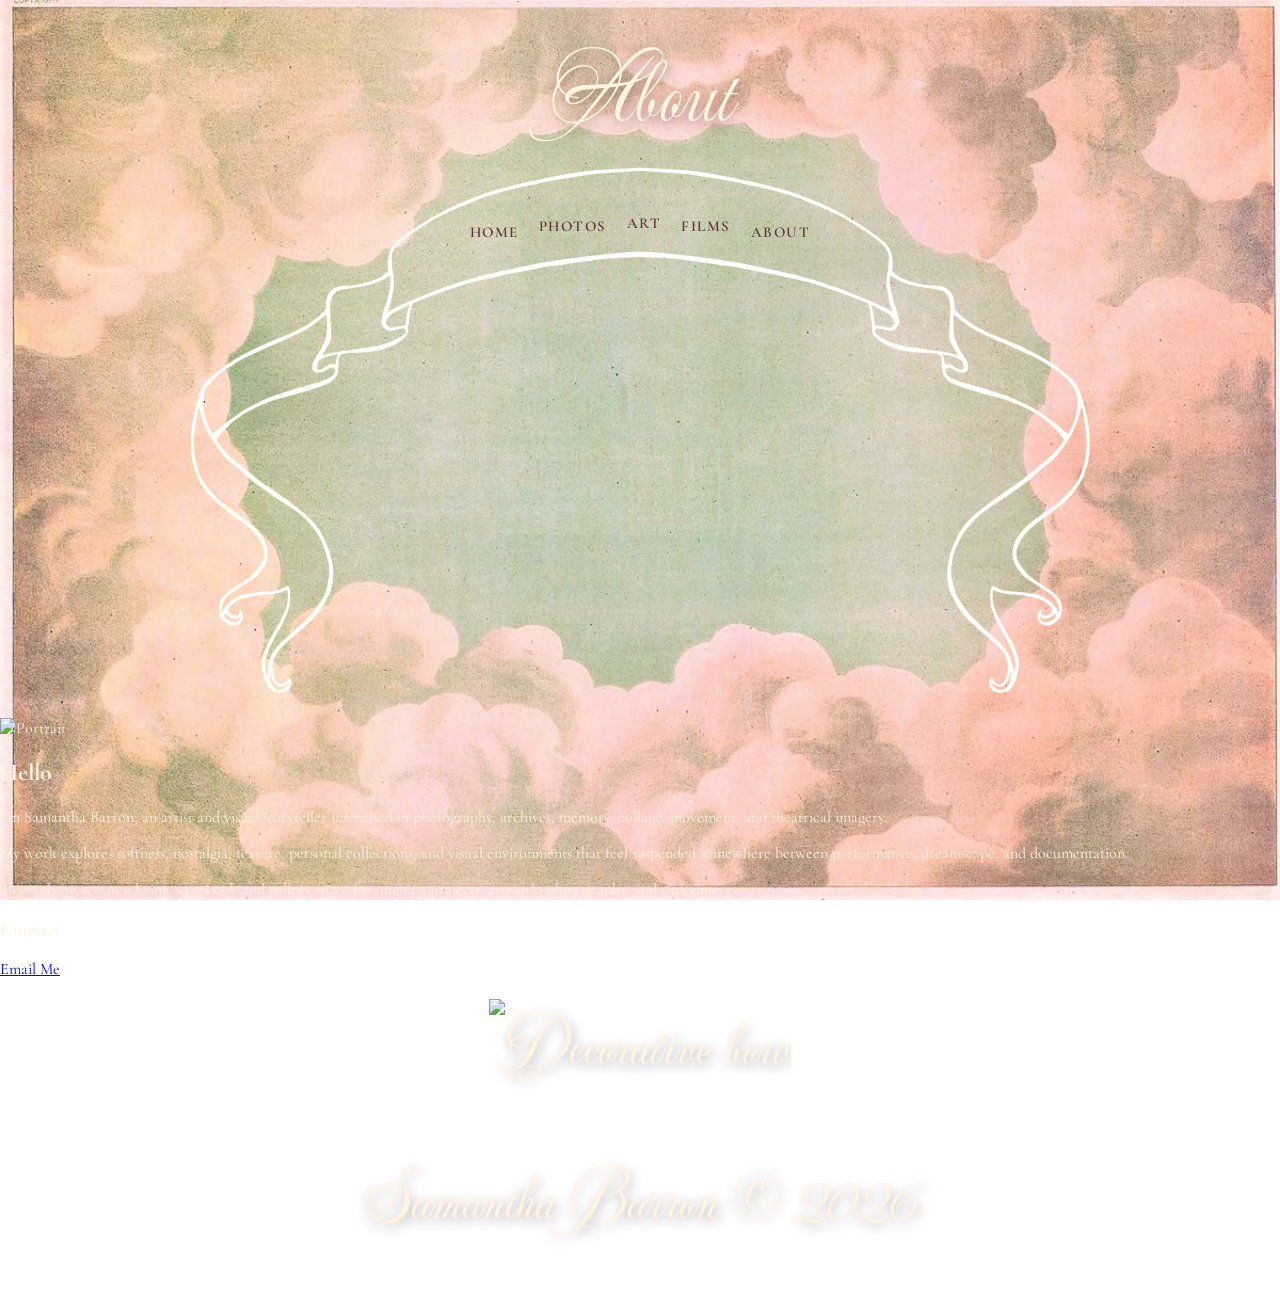
==== about.html @ d69c831c "Create about.html" ====
<!DOCTYPE html>
<html lang="en">

<head>

  <meta charset="UTF-8">

  <meta name="viewport" content="width=device-width, initial-scale=1.0">

  <title>About | Samantha Barron</title>

  <link rel="stylesheet" href="style.css">

  <link rel="preconnect" href="https://fonts.googleapis.com">

  <link rel="preconnect" href="https://fonts.gstatic.com" crossorigin>

  <link href="https://fonts.googleapis.com/css2?family=Mea+Culpa&family=Cormorant+Garamond:wght@300;400;500;600&display=swap" rel="stylesheet">

</head>

<body id="about-page">

  <header>

    <h1>About</h1>

  </header>



  <div id="menu-wrapper">

    <img
      id="menu-ribbon"
      src="photos/kindpng_194412.png"
      alt="Ribbon Menu"
    >

    <nav id="menu">

      <a href="index.html">Home</a>

      <a href="pictures.html">Photos</a>

      <a href="artwork.html">Art</a>

      <a href="animations.html">Films</a>

      <a href="about.html">About</a>

    </nav>

  </div>



  <main id="about-box">

    <div class="about-image">

      <img src="photos/aboutportrait.jpg" alt="Portrait">

    </div>



    <div class="about-text">

      <h2>Hello</h2>

      <p>
        I’m Samantha Barron, an artist and visual storyteller interested in
        photography, archives, memory, collage, movement, and theatrical imagery.
      </p>

      <p>
        My work explores softness, nostalgia, texture, personal collections,
        and visual environments that feel suspended somewhere between performance,
        dreamscape, and documentation.
      </p>

      <p>
        This website acts as a living scrapbook and gallery space for ongoing
        projects, artwork, photography, and experiments.
      </p>



      <div id="contact-section">

        <h3>Contact</h3>

        <a href="mailto:youremail@example.com">
          Email Me
        </a>

      </div>

    </div>

  </main>



  <footer id="cute-footer">

    <img src="photos/footerbow.png" alt="Decorative bow">

    <p>
      Samantha Barron © 2026
    </p>

  </footer>

</body>

</html>
---- style.css ----
body {
  margin: 0;
  min-height: 100vh;

  background-image: url("photos/background.jpg");
  background-size: cover;
  background-position: center;
  background-attachment: fixed;

  color: #fff4df;

  font-family: 'Cormorant Garamond', serif;
}



/* HEADER */

header {
  text-align: center;

  padding-top: 28px;

  padding-bottom: 0px;
}



h1 {
  font-family: 'Mea Culpa', cursive;

  font-size: 92px;

  font-weight: normal;

  margin: 0;

  color: #fff4df;

  text-shadow: 2px 4px 14px rgba(43, 27, 32, 0.45);
}



/* RIBBON MENU */

#menu-wrapper {
  position: relative;

  z-index: 10;

  width: 900px;

  max-width: 95%;

  margin: 10px auto 25px auto;
}



#menu-ribbon {
  width: 100%;

  display: block;

  filter: invert(1) sepia(0.2);
}



/* MENU LINKS */

#menu {
  position: absolute;

  top: 9%;

  left: 50%;

  transform: translateX(-50%);

  width: 62%;

  display: flex;

  justify-content: center;

  gap: 20px;

  margin: 0;

  padding: 0;

  background: none;
}



#menu a {
  position: relative;

  color: #5a3439;

  text-decoration: none;

  text-transform: uppercase;

  letter-spacing: 1.5px;

  font-size: 15px;

  font-weight: 600;

  white-space: nowrap;

  transition: 0.25s;
}



#menu a:hover {
  color: #a56b7a;
}



/* FAKE ARCH */

#menu a:nth-child(1) {
  top: 9px;
}

#menu a:nth-child(2) {
  top: 3px;
}

#menu a:nth-child(3) {
  top: 0px;
}

#menu a:nth-child(4) {
  top: 3px;
}

#menu a:nth-child(5) {
  top: 9px;
}



/* MAIN CONTENT */

#homepage-box {
  position: relative;

  z-index: 20;

  width: 52%;

  margin: -375px auto 0 auto;

  padding: 34px;

  background-color: rgba(255, 244, 223, 0.22);

  color: #fff4df;

  border: 1px solid rgba(255, 244, 223, 0.45);

  box-shadow: 0 12px 30px rgba(43, 27, 32, 0.35);

  transform: rotate(-1deg);
}



#homepage-box h2 {
  font-family: 'Mea Culpa', cursive;

  font-size: 64px;

  font-weight: normal;

  margin-top: 0;

  margin-bottom: 10px;

  color: #fff4df;

  text-shadow: 2px 4px 12px rgba(43, 27, 32, 0.35);
}



#homepage-box p {
  font-size: 24px;

  line-height: 1.7;

  text-shadow: 1px 2px 8px rgba(0,0,0,0.4);
}



/* FOOTER */

footer {
  text-align: center;

  font-family: 'Mea Culpa', cursive;

  font-size: 64px;

  color: #fff4df;

  margin-top: 20px;

  margin-bottom: 10px;

  text-shadow: 2px 4px 12px rgba(43, 27, 32, 0.35);
}



/* MOBILE */

@media screen and (max-width: 900px) {

  header {
    padding-top: 18px;
  }

  h1 {
    font-size: 64px;

    line-height: 1;
  }

  #menu-wrapper {
    width: 95%;
  }

  #menu {
    width: 72%;

    gap: 10px;

    top: 8%;
  }

  #menu a {
    font-size: 9px;

    letter-spacing: 0.5px;
  }

  #homepage-box {
    width: 80%;

    margin-top: -55px;

    padding: 24px;

    transform: rotate(0deg);
  }

  #homepage-box h2 {
    font-size: 48px;
  }

  #homepage-box p {
    font-size: 20px;
  }

  footer {
    font-size: 48px;
  }
}
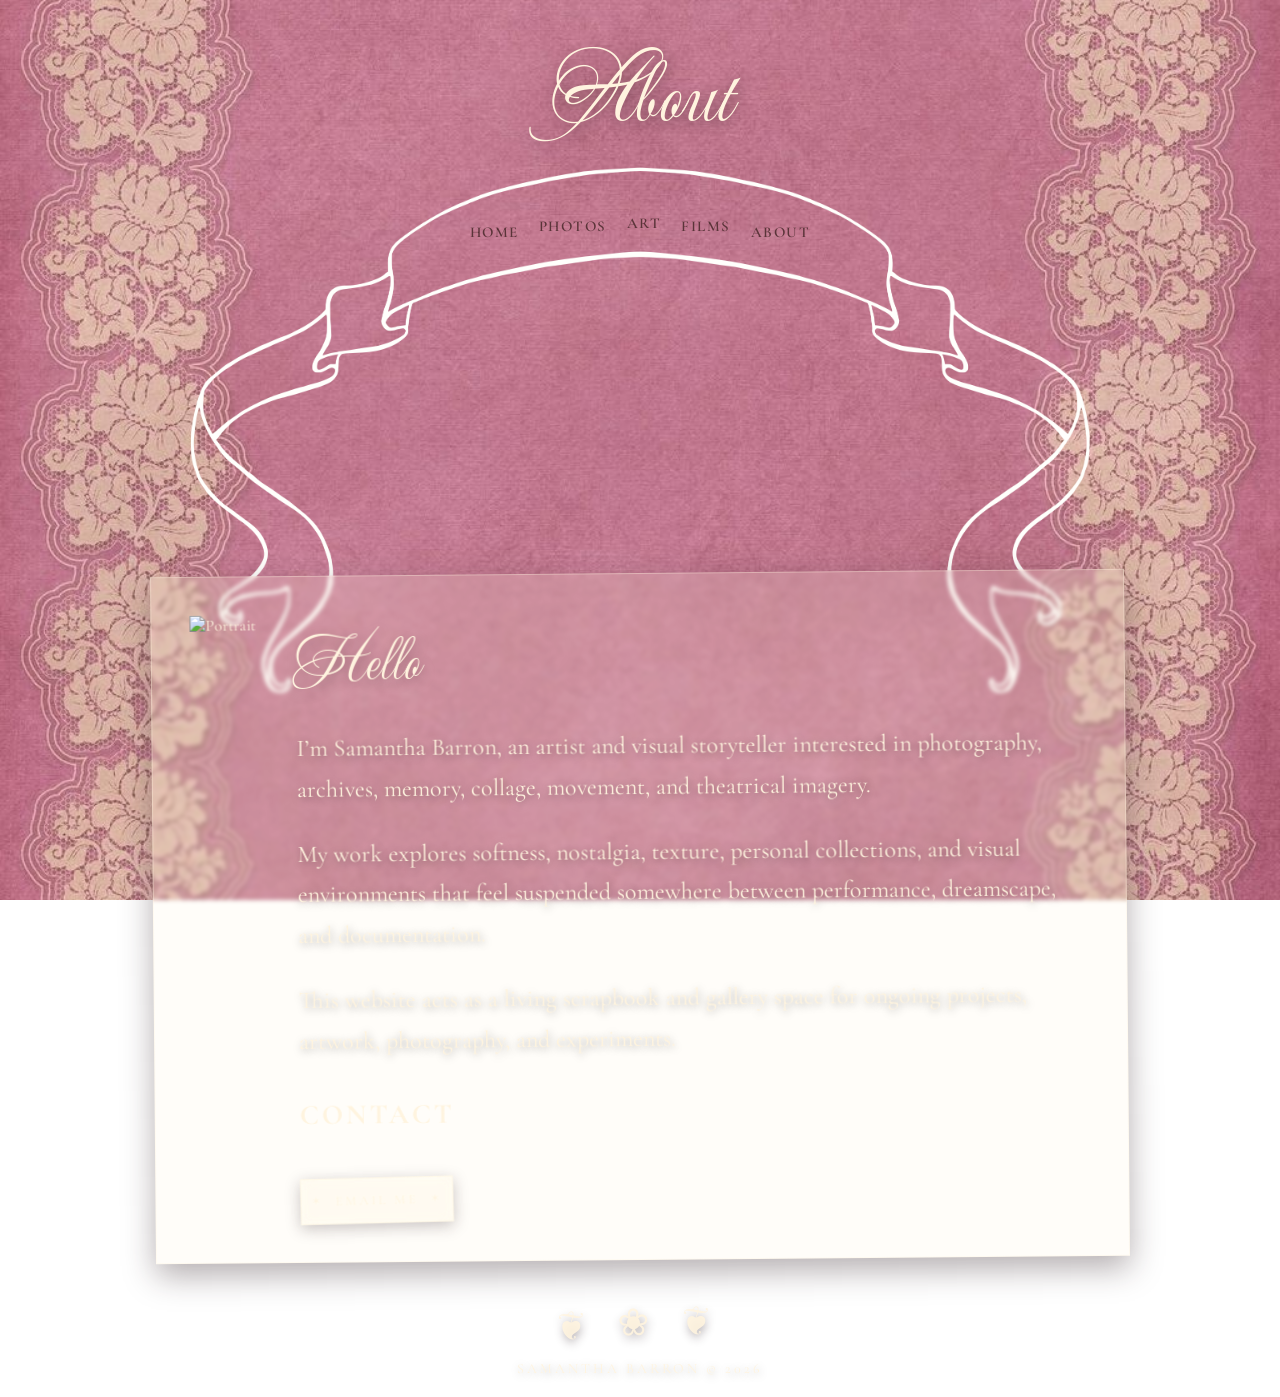
==== commit b9f528dc: "Update about.html" ====
--- a/about.html
+++ b/about.html
@@ -105,8 +105,6 @@
 
   <footer id="cute-footer">
 
-    <img src="photos/footerbow.png" alt="Decorative bow">
-
     <p>
       Samantha Barron © 2026
     </p>
--- a/style.css
+++ b/style.css
@@ -1,131 +1,77 @@
 body {
   margin: 0;
   min-height: 100vh;
-
   background-image: url("photos/background.jpg");
   background-size: cover;
   background-position: center;
   background-attachment: fixed;
-
-  color: #fff4df;
-
+  color: #fff4df;
   font-family: 'Cormorant Garamond', serif;
 }
 
-
-
-/* HEADER */
+#about-page {
+  background-image: url("photos/about.jpg");
+}
 
 header {
   text-align: center;
-
   padding-top: 28px;
-
-  padding-bottom: 0px;
-}
-
-
+  padding-bottom: 0;
+}
 
 h1 {
   font-family: 'Mea Culpa', cursive;
-
   font-size: 92px;
-
   font-weight: normal;
-
   margin: 0;
-
-  color: #fff4df;
-
+  color: #fff4df;
   text-shadow: 2px 4px 14px rgba(43, 27, 32, 0.45);
 }
 
-
-
-/* RIBBON MENU */
-
 #menu-wrapper {
   position: relative;
-
   z-index: 10;
-
   width: 900px;
-
   max-width: 95%;
-
   margin: 10px auto 25px auto;
 }
-
-
 
 #menu-ribbon {
   width: 100%;
-
   display: block;
-
   filter: invert(1) sepia(0.2);
 }
-
-
-
-/* MENU LINKS */
 
 #menu {
   position: absolute;
-
   top: 9%;
-
   left: 50%;
-
   transform: translateX(-50%);
-
   width: 62%;
-
   display: flex;
-
   justify-content: center;
-
   gap: 20px;
-
   margin: 0;
-
   padding: 0;
-
   background: none;
 }
 
-
-
 #menu a {
   position: relative;
-
   color: #5a3439;
-
   text-decoration: none;
-
-  text-transform: uppercase;
-
+  text-transform: uppercase;
   letter-spacing: 1.5px;
-
   font-size: 15px;
-
   font-weight: 600;
-
   white-space: nowrap;
-
   transition: 0.25s;
 }
-
-
 
 #menu a:hover {
   color: #a56b7a;
 }
 
-
-
-/* FAKE ARCH */
-
 #menu a:nth-child(1) {
   top: 9px;
 }
@@ -135,7 +81,7 @@
 }
 
 #menu a:nth-child(3) {
-  top: 0px;
+  top: 0;
 }
 
 #menu a:nth-child(4) {
@@ -146,83 +92,141 @@
   top: 9px;
 }
 
-
-
-/* MAIN CONTENT */
-
 #homepage-box {
   position: relative;
-
   z-index: 20;
-
   width: 52%;
-
   margin: -375px auto 0 auto;
-
   padding: 34px;
-
   background-color: rgba(255, 244, 223, 0.22);
-
-  color: #fff4df;
-
+  color: #fff4df;
   border: 1px solid rgba(255, 244, 223, 0.45);
-
   box-shadow: 0 12px 30px rgba(43, 27, 32, 0.35);
-
   transform: rotate(-1deg);
 }
 
-
-
-#homepage-box h2 {
+#homepage-box h2,
+.about-text h2 {
   font-family: 'Mea Culpa', cursive;
-
   font-size: 64px;
-
   font-weight: normal;
-
   margin-top: 0;
-
   margin-bottom: 10px;
-
-  color: #fff4df;
-
+  color: #fff4df;
   text-shadow: 2px 4px 12px rgba(43, 27, 32, 0.35);
 }
 
-
-
-#homepage-box p {
+#homepage-box p,
+.about-text p {
   font-size: 24px;
-
   line-height: 1.7;
-
   text-shadow: 1px 2px 8px rgba(0,0,0,0.4);
 }
 
-
-
-/* FOOTER */
-
-footer {
+#about-box {
+  position: relative;
+  z-index: 20;
+  width: 70%;
+  margin: -145px auto 0 auto;
+  padding: 38px;
+  background-color: rgba(255, 244, 223, 0.18);
+  border: 1px solid rgba(255, 244, 223, 0.35);
+  box-shadow: 0 12px 30px rgba(43, 27, 32, 0.35);
+  display: flex;
+  gap: 40px;
+  align-items: flex-start;
+  backdrop-filter: blur(2px);
+  transform: rotate(-0.5deg);
+}
+
+
+.about-text {
+  flex: 1;
+}
+
+#contact-section {
+  margin-top: 35px;
+}
+
+#contact-section h3 {
+  font-size: 28px;
+  letter-spacing: 3px;
+  text-transform: uppercase;
+  color: #fff4df;
+}
+
+#contact-section a {
+  display: inline-block;
+  position: relative;
+  margin-top: 18px;
+  padding: 14px 34px;
+  background-color: rgba(255,244,223,0.16);
+  border: 1px solid rgba(255,244,223,0.55);
+  color: #fff4df;
+  text-decoration: none;
+  text-transform: uppercase;
+  letter-spacing: 3px;
+  font-size: 13px;
+  backdrop-filter: blur(4px);
+  box-shadow:
+    0 4px 14px rgba(43,27,32,0.25),
+    inset 0 0 12px rgba(255,244,223,0.08);
+  transition: 0.3s;
+  transform: rotate(-1deg);
+}
+
+#contact-section a::before,
+#contact-section a::after {
+  position: absolute;
+  top: 50%;
+  transform: translateY(-52%);
+  font-size: 11px;
+  opacity: 0.75;
+}
+
+#contact-section a::before {
+  content: "✶";
+  left: 10px;
+}
+
+#contact-section a::after {
+  content: "✶";
+  right: 10px;
+}
+
+#contact-section a:hover {
+  background-color: rgba(255,244,223,0.28);
+  transform: rotate(1deg) scale(1.03);
+  box-shadow:
+    0 8px 20px rgba(43,27,32,0.35),
+    inset 0 0 18px rgba(255,244,223,0.12);
+}
+
+#cute-footer {
+  position: relative;
   text-align: center;
-
-  font-family: 'Mea Culpa', cursive;
-
-  font-size: 64px;
-
-  color: #fff4df;
-
-  margin-top: 20px;
-
-  margin-bottom: 10px;
-
-  text-shadow: 2px 4px 12px rgba(43, 27, 32, 0.35);
-}
-
-
-
-/* MOBILE */
+  margin-top: 40px;
+  margin-bottom: 20px;
+}
+
+#cute-footer::before {
+  content: "❦ ❀ ❦";
+  display: block;
+  font-size: 38px;
+  letter-spacing: 12px;
+  margin-bottom: 8px;
+  color: rgba(255,244,223,0.9);
+  text-shadow: 0 4px 10px rgba(43,27,32,0.3);
+  transform: rotate(-2deg);
+}
+
+#cute-footer p {
+  font-size: 14px;
+  letter-spacing: 3px;
+  text-transform: uppercase;
+  color: #fff4df;
+  text-shadow: 1px 2px 8px rgba(0,0,0,0.35);
+}
 
 @media screen and (max-width: 900px) {
 
@@ -232,7 +236,6 @@
 
   h1 {
     font-size: 64px;
-
     line-height: 1;
   }
 
@@ -242,37 +245,41 @@
 
   #menu {
     width: 72%;
-
     gap: 10px;
-
     top: 8%;
   }
 
   #menu a {
     font-size: 9px;
-
     letter-spacing: 0.5px;
   }
 
-  #homepage-box {
+  #homepage-box,
+  #about-box {
     width: 80%;
-
     margin-top: -55px;
-
     padding: 24px;
-
     transform: rotate(0deg);
   }
 
-  #homepage-box h2 {
+  #about-box {
+    flex-direction: column;
+  }
+
+  .fake-polaroid {
+    width: 100%;
+    max-width: 260px;
+    height: 330px;
+    margin: auto;
+  }
+
+  #homepage-box h2,
+  .about-text h2 {
     font-size: 48px;
   }
 
-  #homepage-box p {
+  #homepage-box p,
+  .about-text p {
     font-size: 20px;
   }
-
-  footer {
-    font-size: 48px;
-  }
-}
+}
